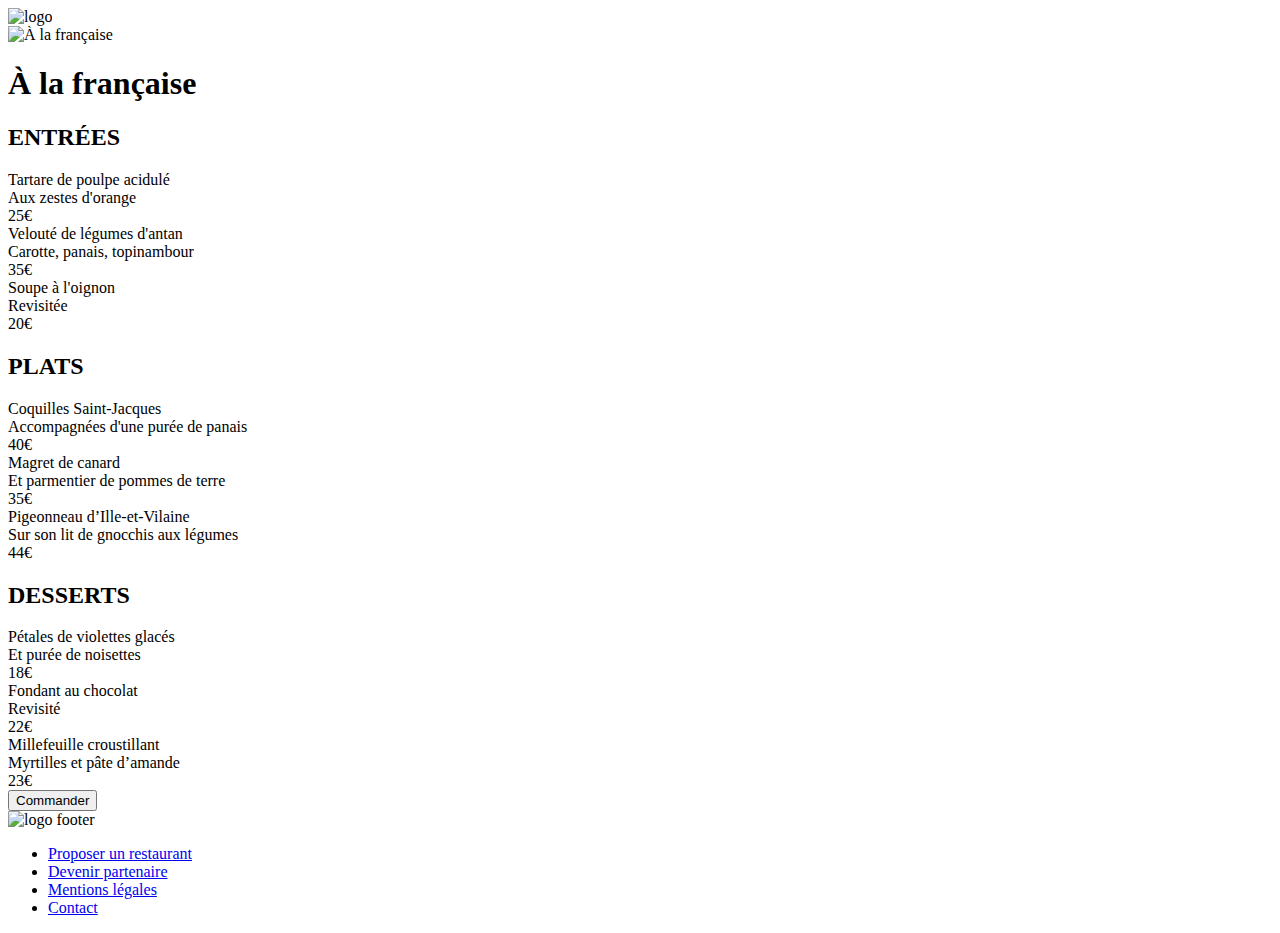
==== a_la_francaise.html @ 57e50dbc "ajout des pages de menus restantes, à implémenter" ====
<!DOCTYPE html>
<html lang="fr">
    <head>
        <meta charset="utf-8">
        <meta name="viewport" content="width=device-width, initial-scale=1.0">
        <link rel="stylesheet" href="public/css/normalize.css">
        <link rel="stylesheet" href="public/css/prefixed/style.css">
        <link rel="preconnect" href="https://fonts.googleapis.com">
        <link rel="preconnect" href="https://fonts.gstatic.com" crossorigin>
        <link href="https://fonts.googleapis.com/css2?family=Shrikhand&display=swap" rel="stylesheet">
        <link rel="preconnect" href="https://fonts.googleapis.com">
        <link rel="preconnect" href="https://fonts.gstatic.com" crossorigin>
        <link href="https://fonts.googleapis.com/css2?family=Roboto&display=swap" rel="stylesheet">
        <script src="https://kit.fontawesome.com/6d4abf2eea.js" crossorigin="anonymous"></script>

        <title>OhMyFood - À la française</title>
    </head>
    <body>
        <header>
            <!--logo-->
            <div class="logo">
                <div class="logo_img"><img src="images/logo/ohmyfood.png" alt="logo" title="OhMyFood"/></div>
                <div class="logo_return"><a href="index.html"><i class="fa-solid fa-arrow-left"></i></a></div>
            </div>
        </header>
        <main>
            <!--picture-->
            <div class="head_picture"><img src="images/restaurants/toa-heftiba-DQKerTsQwi0-unsplash.jpg" alt="À la française" title="À la française"/></div>
            <!--card contents-->
            <div class="card">
                <!--tittle-->
                <h1 class="card_tittle">À la française</h1>
                <div class="card_tittle--icon"><i class="fa-thin fa-heart"></i></div>
                <!--contents-->
                <div class="entries">
                    <h2 class="entries_tittle">ENTRÉES</h2>
                    <!--entries 1-->
                    <div class="entries_contents">
                        <div class="entries_contents--tittle">Tartare de poulpe acidulé</div>
                        <div class="entries_contents--subtittle">Aux zestes d'orange</div>
                        <div class="entries_contents--price">25€</div>
                    </div>
                    <!--entries 2-->
                    <div class="entries_contents">
                        <div class="entries_contents--tittle">Velouté de légumes d'antan</div>
                        <div class="entries_contents--subtittle">Carotte, panais, topinambour</div>
                        <div class="entries_contents--price">35€</div>
                    </div>
                    <!--entries 3-->
                    <div class="entries_contents">
                        <div class="entries_contents--tittle">Soupe à l'oignon</div>
                        <div class="entries_contents--subtittle">Revisitée</div>
                        <div class="entries_contents--price">20€</div>
                    </div>
                </div>
                <div class="dishes">
                    <h2 class="dishes_tittle">PLATS</h2>
                    <!--dishes 1-->
                    <div class="dishes_contents">
                        <div class="dishes_contents--tittle">Coquilles Saint-Jacques</div>
                        <div class="dishes_contents--subtittle">Accompagnées d'une purée de panais</div>
                        <div class="dishes_contents--price">40€</div>
                    </div>
                    <!--dishes 2-->
                    <div class="dishes_contents">
                        <div class="dishes_contents--tittle">Magret de canard</div>
                        <div class="dishes_contents--subtittle">Et parmentier de pommes de terre</div>
                        <div class="dishes_contents--price">35€</div>
                    </div>
                    <!--dishes 3-->
                    <div class="dishes_contents">
                        <div class="dishes_contents--tittle">Pigeonneau d’Ille-et-Vilaine</div>
                        <div class="dishes_contents--subtittle">Sur son lit de gnocchis aux légumes</div>
                        <div class="dishes_contents--price">44€</div>
                    </div>
                </div>
                <div class="desserts">
                    <h2 class="desserts_tittle">DESSERTS</h2>
                    <!--desserts 1-->
                    <div class="desserts_contents">
                        <div class="desserts_contents--title">Pétales de violettes glacés</div>
                        <div class="desserts_contents--subtittle">Et purée de noisettes</div>
                        <div class="desserts_contents--price">18€</div>
                    </div>
                    <!--desserts 2-->
                    <div class="desserts_contents">
                        <div class="desserts_contents--title">Fondant au chocolat</div>
                        <div class="desserts_contents--subtittle">Revisité</div>
                        <div class="desserts_contents--price">22€</div>
                    </div>
                    <!--desserts 3-->
                    <div class="desserts_contents">
                        <div class="desserts_contents--title">Millefeuille croustillant</div>
                        <div class="desserts_contents--subtittle">Myrtilles et pâte d’amande</div>
                        <div class="desserts_contents--price">23€</div>
                    </div>
                </div>
                <!--command button-->
                <button class="command_button">Commander</button>
            </div>
        </main>
        <footer>
        <!--footer-->
            <div class="footer_icon"><img src="images/logo/ohmyfood@2x.svg" alt="logo footer"/></div>
            <ul class="footer_contents">
                <li class="footer_contents--list"><a href="#"><div class="footer_contents--icon"><i class="fa-solid fa-utensils"></i></div>Proposer un restaurant</a></li>
                <li class="footer_contents--list"><a href="#"><div class="footer_contents--icon"><i class="fa-solid fa-handshake-angle"></i></div>Devenir partenaire</a></li>
                <li class="footer_contents--list"><a href="#">Mentions légales</a></li>
                <li class="footer_contents--list"><a href="#">Contact</a></li>
            </ul>
        </footer>
    </body>
</html>
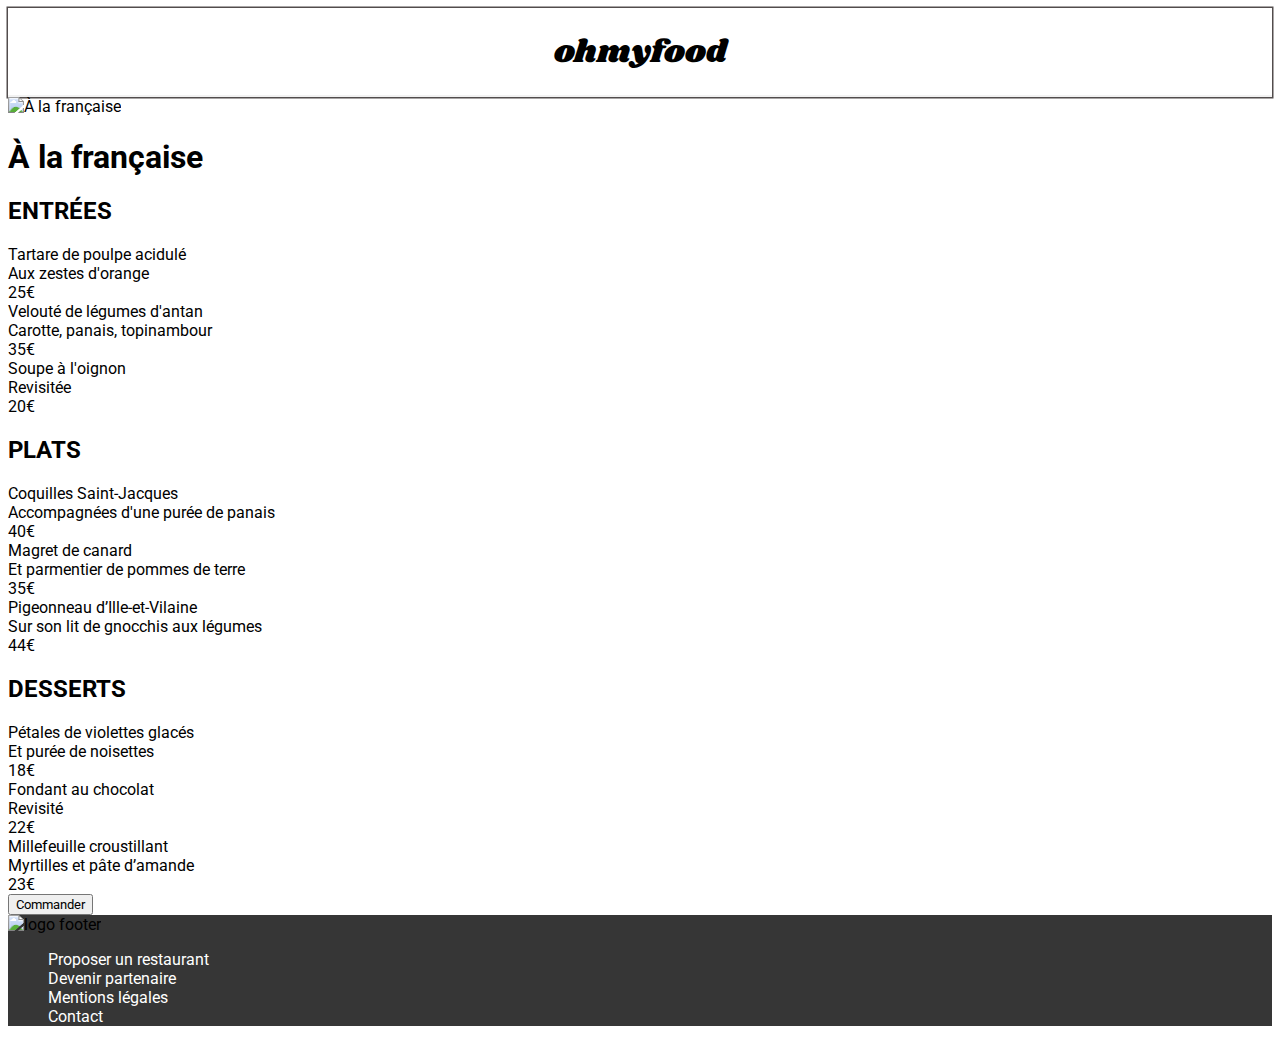
==== commit 1424b377: "Début de la mise en page de la page d'acceuil" ====
--- a/a_la_francaise.html
+++ b/a_la_francaise.html
@@ -4,7 +4,7 @@
         <meta charset="utf-8">
         <meta name="viewport" content="width=device-width, initial-scale=1.0">
         <link rel="stylesheet" href="public/css/normalize.css">
-        <link rel="stylesheet" href="public/css/prefixed/style.css">
+        <link rel="stylesheet" href="public/css/style.css">
         <link rel="preconnect" href="https://fonts.googleapis.com">
         <link rel="preconnect" href="https://fonts.gstatic.com" crossorigin>
         <link href="https://fonts.googleapis.com/css2?family=Shrikhand&display=swap" rel="stylesheet">
@@ -19,7 +19,7 @@
         <header>
             <!--logo-->
             <div class="logo">
-                <div class="logo_img"><img src="images/logo/ohmyfood.png" alt="logo" title="OhMyFood"/></div>
+                <h1>ohmyfood</h1>
                 <div class="logo_return"><a href="index.html"><i class="fa-solid fa-arrow-left"></i></a></div>
             </div>
         </header>
@@ -35,64 +35,64 @@
                 <div class="entries">
                     <h2 class="entries_tittle">ENTRÉES</h2>
                     <!--entries 1-->
-                    <div class="entries_contents">
-                        <div class="entries_contents--tittle">Tartare de poulpe acidulé</div>
-                        <div class="entries_contents--subtittle">Aux zestes d'orange</div>
-                        <div class="entries_contents--price">25€</div>
+                    <div class="menu_contents">
+                        <div class="menu_contents--tittle">Tartare de poulpe acidulé</div>
+                        <div class="menu_contents--subtittle">Aux zestes d'orange</div>
+                        <div class="menu_contents--price">25€</div>
                     </div>
                     <!--entries 2-->
-                    <div class="entries_contents">
-                        <div class="entries_contents--tittle">Velouté de légumes d'antan</div>
-                        <div class="entries_contents--subtittle">Carotte, panais, topinambour</div>
-                        <div class="entries_contents--price">35€</div>
+                    <div class="menu_contents">
+                        <div class="menu_contents--tittle">Velouté de légumes d'antan</div>
+                        <div class="menu_contents--subtittle">Carotte, panais, topinambour</div>
+                        <div class="menu_contents--price">35€</div>
                     </div>
                     <!--entries 3-->
-                    <div class="entries_contents">
-                        <div class="entries_contents--tittle">Soupe à l'oignon</div>
-                        <div class="entries_contents--subtittle">Revisitée</div>
-                        <div class="entries_contents--price">20€</div>
+                    <div class="menu_contents">
+                        <div class="menu_contents--tittle">Soupe à l'oignon</div>
+                        <div class="menu_contents--subtittle">Revisitée</div>
+                        <div class="menu_contents--price">20€</div>
                     </div>
                 </div>
                 <div class="dishes">
                     <h2 class="dishes_tittle">PLATS</h2>
                     <!--dishes 1-->
-                    <div class="dishes_contents">
-                        <div class="dishes_contents--tittle">Coquilles Saint-Jacques</div>
-                        <div class="dishes_contents--subtittle">Accompagnées d'une purée de panais</div>
-                        <div class="dishes_contents--price">40€</div>
+                    <div class="menu_contents">
+                        <div class="menu_contents--tittle">Coquilles Saint-Jacques</div>
+                        <div class="menu_contents--subtittle">Accompagnées d'une purée de panais</div>
+                        <div class="menu_contents--price">40€</div>
                     </div>
                     <!--dishes 2-->
-                    <div class="dishes_contents">
-                        <div class="dishes_contents--tittle">Magret de canard</div>
-                        <div class="dishes_contents--subtittle">Et parmentier de pommes de terre</div>
-                        <div class="dishes_contents--price">35€</div>
+                    <div class="menu_contents">
+                        <div class="menu_contents--tittle">Magret de canard</div>
+                        <div class="menu_contents--subtittle">Et parmentier de pommes de terre</div>
+                        <div class="menu_contents--price">35€</div>
                     </div>
                     <!--dishes 3-->
-                    <div class="dishes_contents">
-                        <div class="dishes_contents--tittle">Pigeonneau d’Ille-et-Vilaine</div>
-                        <div class="dishes_contents--subtittle">Sur son lit de gnocchis aux légumes</div>
-                        <div class="dishes_contents--price">44€</div>
+                    <div class="menu_contents">
+                        <div class="menu_contents--tittle">Pigeonneau d’Ille-et-Vilaine</div>
+                        <div class="menu_contents--subtittle">Sur son lit de gnocchis aux légumes</div>
+                        <div class="menu_contents--price">44€</div>
                     </div>
                 </div>
                 <div class="desserts">
                     <h2 class="desserts_tittle">DESSERTS</h2>
                     <!--desserts 1-->
-                    <div class="desserts_contents">
-                        <div class="desserts_contents--title">Pétales de violettes glacés</div>
-                        <div class="desserts_contents--subtittle">Et purée de noisettes</div>
-                        <div class="desserts_contents--price">18€</div>
+                    <div class="menu_contents">
+                        <div class="menu_contents--title">Pétales de violettes glacés</div>
+                        <div class="menu_contents--subtittle">Et purée de noisettes</div>
+                        <div class="menu_contents--price">18€</div>
                     </div>
                     <!--desserts 2-->
-                    <div class="desserts_contents">
-                        <div class="desserts_contents--title">Fondant au chocolat</div>
-                        <div class="desserts_contents--subtittle">Revisité</div>
-                        <div class="desserts_contents--price">22€</div>
+                    <div class="menu_contents">
+                        <div class="menu_contents--title">Fondant au chocolat</div>
+                        <div class="menu_contents--subtittle">Revisité</div>
+                        <div class="menu_contents--price">22€</div>
                     </div>
                     <!--desserts 3-->
-                    <div class="desserts_contents">
-                        <div class="desserts_contents--title">Millefeuille croustillant</div>
-                        <div class="desserts_contents--subtittle">Myrtilles et pâte d’amande</div>
-                        <div class="desserts_contents--price">23€</div>
+                    <div class="menu_contents">
+                        <div class="menu_contents--title">Millefeuille croustillant</div>
+                        <div class="menu_contents--subtittle">Myrtilles et pâte d’amande</div>
+                        <div class="menu_contents--price">23€</div>
                     </div>
                 </div>
                 <!--command button-->
@@ -106,7 +106,7 @@
                 <li class="footer_contents--list"><a href="#"><div class="footer_contents--icon"><i class="fa-solid fa-utensils"></i></div>Proposer un restaurant</a></li>
                 <li class="footer_contents--list"><a href="#"><div class="footer_contents--icon"><i class="fa-solid fa-handshake-angle"></i></div>Devenir partenaire</a></li>
                 <li class="footer_contents--list"><a href="#">Mentions légales</a></li>
-                <li class="footer_contents--list"><a href="#">Contact</a></li>
+                <li class="footer_contents--list"><a href="mailto:pauvert.vincent@gmail.com">Contact</a></li>
             </ul>
         </footer>
     </body>
--- a/public/css/style.css
+++ b/public/css/style.css
@@ -0,0 +1,131 @@
+* {
+  box-sizing: border-box;
+  font-family: "Roboto", "sans-serif";
+}
+
+@font-face {
+  font-family: "Shrikhand";
+  src: url(public/css/fonts/Shrikhand-Regular.ttf) format("ttf");
+}
+@font-face {
+  font-family: "Roboto";
+  src: url(public/css/fonts/Roboto-Regular.ttf) format("ttf");
+}
+/*header accueil*/
+.logo {
+  display: flex;
+  justify-content: center;
+  border-bottom: solid 2px #f2f2f2;
+  box-shadow: 0 0 0 1.5px #524d4d;
+}
+.logo h1 {
+  font-family: "Shrikhand", "sans-serif";
+  font-weight: 500;
+  margin-bottom: 1.5%;
+}
+
+/*footer*/
+footer {
+  background-color: rgba(0, 0, 0, 0.788);
+}
+footer h2 {
+  font-family: "Shrikhand", "sans-serif";
+  font-size: large;
+  padding: 2%;
+  color: white;
+}
+footer ul {
+  list-style: none;
+  display: flex;
+  flex-direction: column;
+}
+footer_contents--list {
+  display: flex;
+}
+footer a {
+  display: flex;
+  flex-direction: row;
+  text-decoration: none;
+  color: white;
+}
+footer_contents--icon i {
+  margin-right: 2%;
+}
+
+/*main accueil*/
+.location {
+  display: flex;
+  flex-direction: row;
+  justify-content: center;
+  padding-top: 3%;
+  padding-bottom: 3%;
+  background-color: rgba(216, 213, 213, 0.5882352941);
+  border-bottom: solid 2px #f2f2f2;
+}
+.location_icon {
+  margin-right: 2.5%;
+}
+.location_text {
+  font-weight: 700;
+}
+
+.description {
+  display: flex;
+  flex-direction: column;
+  background-color: #f2f2f2;
+}
+.description_tittle {
+  font-weight: bold;
+  text-align: center;
+}
+.description_subtittle {
+  text-align: center;
+}
+.description_button {
+  border-radius: 20px;
+  background-color: #FF79DA;
+  color: #fff;
+  font-weight: 800;
+}
+
+.function {
+  display: flex;
+  flex-flow: column;
+}
+.function h2 {
+  font-weight: 900;
+  padding-left: 2%;
+}
+.function_contents {
+  display: flex;
+  flex-direction: row;
+  border-radius: 25px;
+  font-weight: bold;
+  background-color: #f2f2f2;
+}
+
+.restaurant {
+  display: flex;
+  flex-direction: column;
+  background-color: #f2f2f2;
+}
+.restaurant h2 {
+  padding-left: 2%;
+}
+.restaurant_card {
+  display: flex;
+  justify-content: center;
+  height: 50%;
+  width: 50%;
+  border-radius: 15px;
+  background-color: rgb(252, 249, 249);
+  margin: 2%;
+}
+.restaurant img {
+  height: 50%;
+  width: 100%;
+  object-fit: cover;
+  border-radius: 15px 15px 0 0;
+}
+
+/*# sourceMappingURL=style.css.map */
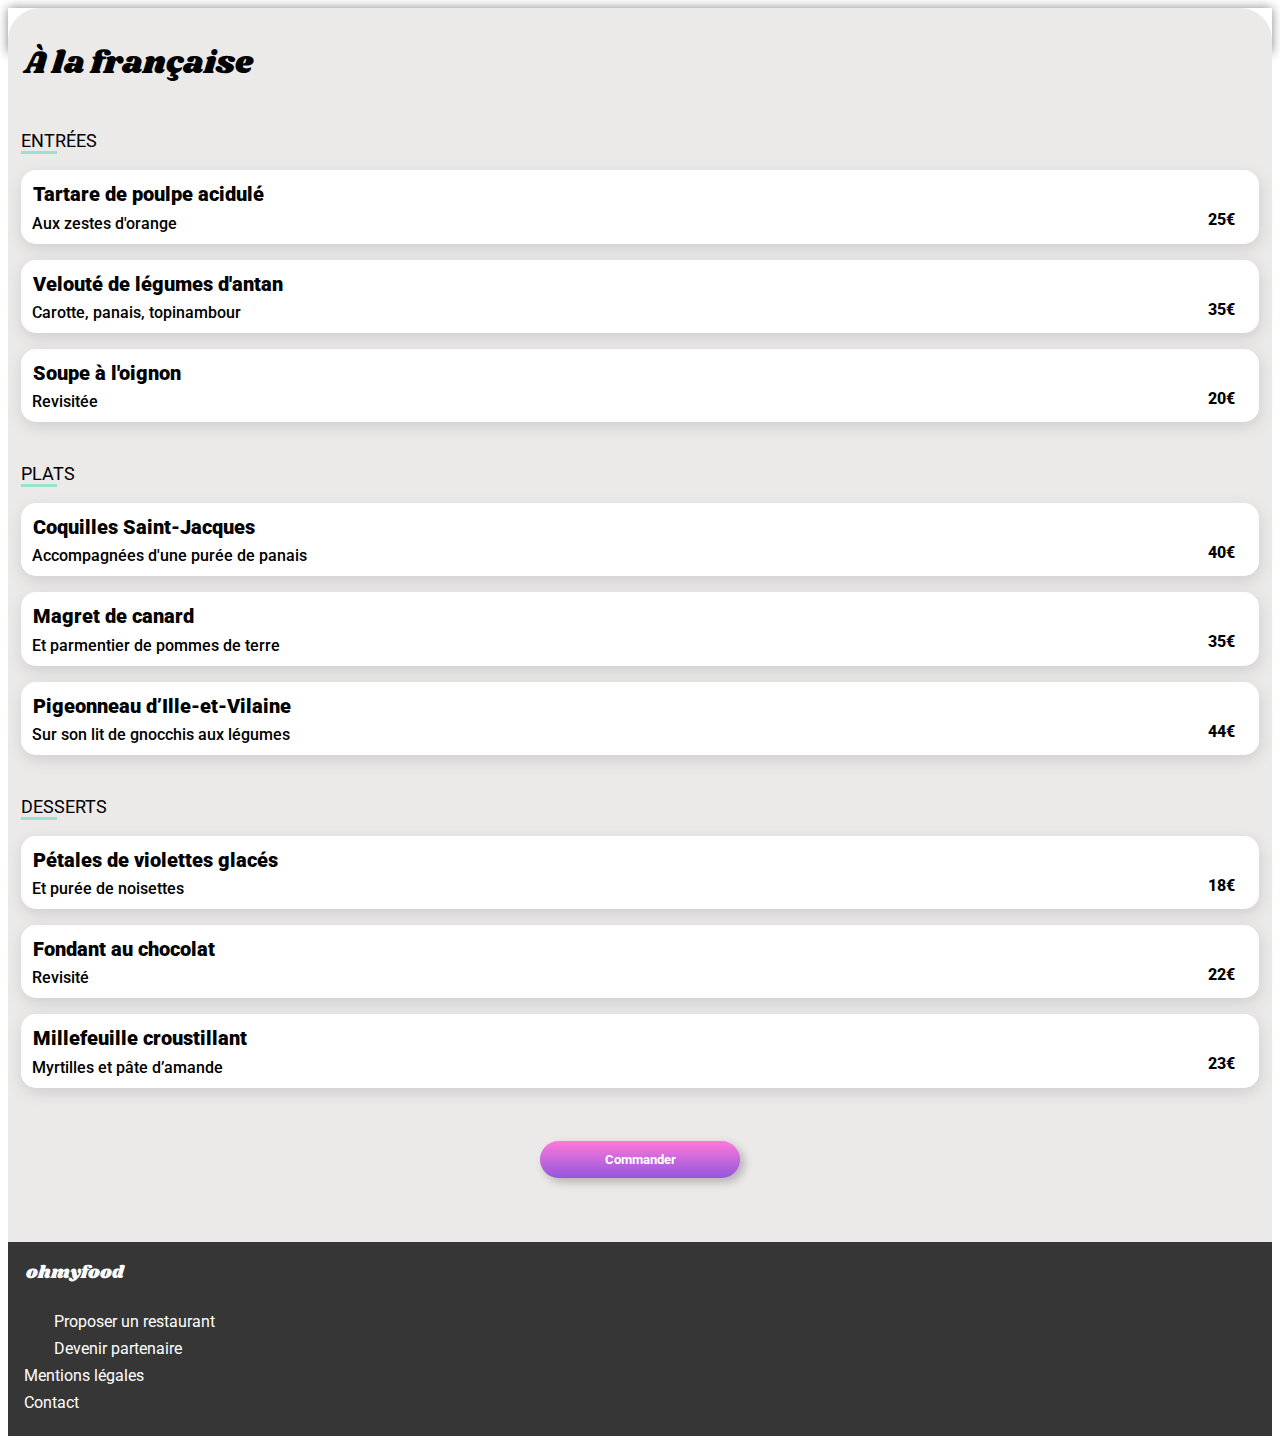
==== commit 97ca9556: "Implementation de toutes les pages de menus" ====
--- a/a_la_francaise.html
+++ b/a_la_francaise.html
@@ -19,38 +19,46 @@
         <header>
             <!--logo-->
             <div class="logo">
-                <h1>ohmyfood</h1>
                 <div class="logo_return"><a href="index.html"><i class="fa-solid fa-arrow-left"></i></a></div>
+                <img src="images/logo/ohmyfood.png" alt="logo" />
             </div>
         </header>
         <main>
             <!--picture-->
             <div class="head_picture"><img src="images/restaurants/toa-heftiba-DQKerTsQwi0-unsplash.jpg" alt="À la française" title="À la française"/></div>
             <!--card contents-->
-            <div class="card">
+            <section class="card">
                 <!--tittle-->
-                <h1 class="card_tittle">À la française</h1>
-                <div class="card_tittle--icon"><i class="fa-thin fa-heart"></i></div>
+                <div class="card_container">
+                    <h1 class="card_tittle">À la française</h1>
+                    <i class="fa-regular fa-heart card_heart"></i>
+                </div>
                 <!--contents-->
                 <div class="entries">
                     <h2 class="entries_tittle">ENTRÉES</h2>
                     <!--entries 1-->
                     <div class="menu_contents">
                         <div class="menu_contents--tittle">Tartare de poulpe acidulé</div>
-                        <div class="menu_contents--subtittle">Aux zestes d'orange</div>
-                        <div class="menu_contents--price">25€</div>
+                        <div class="menu_contents--description">
+                            <div class="menu_contents--subtittle">Aux zestes d'orange</div>
+                            <div class="menu_contents--price">25€</div>
+                        </div>
                     </div>
                     <!--entries 2-->
                     <div class="menu_contents">
                         <div class="menu_contents--tittle">Velouté de légumes d'antan</div>
-                        <div class="menu_contents--subtittle">Carotte, panais, topinambour</div>
-                        <div class="menu_contents--price">35€</div>
+                        <div class="menu_contents--description">
+                            <div class="menu_contents--subtittle">Carotte, panais, topinambour</div>
+                            <div class="menu_contents--price">35€</div>
+                        </div>
                     </div>
                     <!--entries 3-->
                     <div class="menu_contents">
                         <div class="menu_contents--tittle">Soupe à l'oignon</div>
-                        <div class="menu_contents--subtittle">Revisitée</div>
-                        <div class="menu_contents--price">20€</div>
+                        <div class="menu_contents--description">
+                            <div class="menu_contents--subtittle">Revisitée</div>
+                            <div class="menu_contents--price">20€</div>
+                        </div>
                     </div>
                 </div>
                 <div class="dishes">
@@ -58,56 +66,72 @@
                     <!--dishes 1-->
                     <div class="menu_contents">
                         <div class="menu_contents--tittle">Coquilles Saint-Jacques</div>
-                        <div class="menu_contents--subtittle">Accompagnées d'une purée de panais</div>
-                        <div class="menu_contents--price">40€</div>
+                        <div class="menu_contents--description">
+                            <p class="menu_contents--subtittle">Accompagnées d'une purée de panais</p>
+                            <p class="menu_contents--price">40€</p>
+                        </div>
                     </div>
                     <!--dishes 2-->
                     <div class="menu_contents">
                         <div class="menu_contents--tittle">Magret de canard</div>
-                        <div class="menu_contents--subtittle">Et parmentier de pommes de terre</div>
-                        <div class="menu_contents--price">35€</div>
+                        <div class="menu_contents--description">
+                            <div class="menu_contents--subtittle">Et parmentier de pommes de terre</div>
+                            <div class="menu_contents--price">35€</div>
+                        </div>
                     </div>
                     <!--dishes 3-->
                     <div class="menu_contents">
                         <div class="menu_contents--tittle">Pigeonneau d’Ille-et-Vilaine</div>
-                        <div class="menu_contents--subtittle">Sur son lit de gnocchis aux légumes</div>
-                        <div class="menu_contents--price">44€</div>
+                        <div class="menu_contents--description">
+                            <div class="menu_contents--subtittle">Sur son lit de gnocchis aux légumes</div>
+                            <div class="menu_contents--price">44€</div>
+                        </div>
                     </div>
                 </div>
                 <div class="desserts">
                     <h2 class="desserts_tittle">DESSERTS</h2>
                     <!--desserts 1-->
                     <div class="menu_contents">
-                        <div class="menu_contents--title">Pétales de violettes glacés</div>
-                        <div class="menu_contents--subtittle">Et purée de noisettes</div>
-                        <div class="menu_contents--price">18€</div>
+                        <div class="menu_contents--tittle">Pétales de violettes glacés</div>
+                        <div class="menu_contents--description">
+                            <div class="menu_contents--subtittle">Et purée de noisettes</div>
+                            <div class="menu_contents--price">18€</div>
+                        </div>
                     </div>
                     <!--desserts 2-->
                     <div class="menu_contents">
-                        <div class="menu_contents--title">Fondant au chocolat</div>
-                        <div class="menu_contents--subtittle">Revisité</div>
-                        <div class="menu_contents--price">22€</div>
+                        <div class="menu_contents--tittle">Fondant au chocolat</div>
+                        <div class="menu_contents--description">
+                            <div class="menu_contents--subtittle">Revisité</div>
+                            <div class="menu_contents--price">22€</div>
+                        </div>
                     </div>
                     <!--desserts 3-->
                     <div class="menu_contents">
-                        <div class="menu_contents--title">Millefeuille croustillant</div>
-                        <div class="menu_contents--subtittle">Myrtilles et pâte d’amande</div>
-                        <div class="menu_contents--price">23€</div>
+                        <div class="menu_contents--tittle">Millefeuille croustillant</div>
+                        <div class="menu_contents--description">
+                            <div class="menu_contents--subtittle">Myrtilles et pâte d’amande</div>
+                            <div class="menu_contents--price">23€</div>
+                        </div>
                     </div>
                 </div>
-                <!--command button-->
-                <button class="command_button">Commander</button>
-            </div>
+                <div class="command">
+                    <!--command button-->
+                    <button class="command_button">Commander</button>
+                </div>
+            </section>
         </main>
         <footer>
         <!--footer-->
-            <div class="footer_icon"><img src="images/logo/ohmyfood@2x.svg" alt="logo footer"/></div>
+        <section class="footer">
+            <h2 class="footer_tittle">ohmyfood</h2>
             <ul class="footer_contents">
-                <li class="footer_contents--list"><a href="#"><div class="footer_contents--icon"><i class="fa-solid fa-utensils"></i></div>Proposer un restaurant</a></li>
-                <li class="footer_contents--list"><a href="#"><div class="footer_contents--icon"><i class="fa-solid fa-handshake-angle"></i></div>Devenir partenaire</a></li>
-                <li class="footer_contents--list"><a href="#">Mentions légales</a></li>
-                <li class="footer_contents--list"><a href="mailto:pauvert.vincent@gmail.com">Contact</a></li>
+                <li class="footer_contents--list list_icon--restaurant" ><a href="#"><span class="footer_contents--text">Proposer un restaurant</span></a></li>
+                <li class="footer_contents--list list_icon--partenaire"><a href="#"><span class="footer_contents--text">Devenir partenaire</span></a></li>
+                <li class="footer_contents--list"><a href="#"><span class="footer_contents--text">Mentions légales</span></a></li>
+                <li class="footer_contents--list"><a href="mailto:pauvert.vincent@gmail.com"><span class="footer_contents--text">Contact</span></a></li>
             </ul>
+        </section>
         </footer>
     </body>
 </html>--- a/public/css/style.css
+++ b/public/css/style.css
@@ -12,120 +12,349 @@
   src: url(public/css/fonts/Roboto-Regular.ttf) format("ttf");
 }
 /*header accueil*/
+header {
+  box-shadow: 0 0 10px rgba(0, 0, 0, 0.486);
+  position: sticky;
+}
+
 .logo {
-  display: flex;
-  justify-content: center;
-  border-bottom: solid 2px #f2f2f2;
-  box-shadow: 0 0 0 1.5px #524d4d;
-}
-.logo h1 {
+  text-align: center;
+  position: relative;
+}
+.logo img {
+  max-width: 50%;
+  padding: 0.8em;
+}
+.logo_return {
+  position: absolute;
+  font-size: x-large;
+  left: 0.5em;
+  top: 0.6em;
+}
+.logo_return a {
+  color: black;
+}
+
+/*main accueil*/
+.location {
+  display: flex;
+  flex-direction: row;
+  justify-content: center;
+  padding: 1em;
+  background-color: #f3f3f3;
+}
+.location_icon {
+  margin-right: 2.5%;
+}
+.location_text {
+  font-weight: 700;
+  margin-left: 2.5%;
+}
+
+.description {
+  display: flex;
+  flex-direction: column;
+  align-items: center;
+  background-color: #fafafa;
+  padding: 2em 1em 4em 1em;
+}
+.description_tittle {
+  text-align: center;
+  margin: 0;
+  font-weight: 900;
+  padding-left: 15%;
+  padding-right: 15%;
+}
+.description_subtittle {
+  text-align: center;
+  padding: 0.5em 1em 1.8em 1em;
+  font-weight: 400;
+}
+.description_button {
+  border-radius: 100px;
+  color: white;
+  font-weight: 700;
+  width: 15em;
+  height: 2.8em;
+  border: 0;
+  background-image: linear-gradient(0deg, #9356DC, #FF79DA);
+  box-shadow: 0.25rem 0.25rem 10px rgba(0, 0, 0, 0.25);
+}
+
+.function {
+  display: flex;
+  flex-flow: column;
+  padding: 0.8em 0.8em 0.8em 0.1em;
+}
+.function h2 {
+  font-weight: 900;
+  font-size: x-large;
+  padding: 1.5em 0.8em 0.6em 0.5em;
+  margin: 0;
+}
+.function_list {
+  list-style: none;
+  counter-reset: compteListe;
+  display: flex;
+  justify-content: center;
+  flex-direction: column;
+  margin: 0;
+  padding: 0.5em;
+}
+.function_contents {
+  display: flex;
+  flex-direction: row;
+  align-items: center;
+  border-radius: 0.8em;
+  font-weight: bold;
+  background-color: #f6f6f6;
+  padding: 0.8em;
+  margin: 0.6em 0em 0.6em 0.6em;
+  width: 97%;
+  height: 4.6em;
+  box-shadow: 0em 0.5em 0.5em 0em #d1d0d0;
+}
+.function_contents--icon {
+  margin-right: 1.5em;
+  color: grey;
+  display: flex;
+  align-items: center;
+}
+.function_contents--icon::before {
+  counter-increment: compteListe 1;
+  content: counter(compteListe) " ";
+  position: relative;
+  display: flex;
+  justify-content: center;
+  align-items: center;
+  left: -1.4em;
+  border-radius: 100px;
+  background-color: #9356DC;
+  width: 1.5em;
+  height: 1.5em;
+  color: white;
+  font-weight: 400;
+}
+
+.restaurant {
+  display: flex;
+  flex-direction: column;
+  background-color: #f2f2f2;
+  padding: 0.5em;
+}
+.restaurant h2 {
+  padding: 1.5em 0.5em 0.5em 0.5em;
+  margin: 0;
+  font-weight: 800;
+  font-size: x-large;
+}
+.restaurant_container {
+  padding: 0.9em;
+}
+.restaurant_card {
+  display: flex;
+  flex-direction: column;
+  justify-content: center;
+  width: 100%;
+  border-radius: 15px;
+  background-color: white;
+  margin-bottom: 1.2em;
+  text-decoration: none;
+  color: #000;
+  position: relative;
+  overflow: hidden;
+}
+.restaurant_picture {
+  position: relative;
+}
+.restaurant_picture img {
+  width: 100%;
+  height: 200px;
+  object-fit: cover;
+}
+.restaurant_contents {
+  display: flex;
+  flex-direction: column;
+  padding: 0.8em;
+  position: relative;
+}
+.restaurant h3 {
+  margin: 0;
+  padding-bottom: 0.3em;
+  font-weight: 800;
+}
+.restaurant_favicon {
+  position: absolute;
+  right: 1.2em;
+  top: 0.8em;
+}
+.restaurant_favicon--full:focus i {
+  opacity: 1;
+}
+.restaurant_favicon--full i {
+  font-size: x-large;
+  color: #9356DC;
+  transition: 1s;
+  opacity: 0;
+}
+.restaurant_favicon--empty i {
+  font-size: x-large;
+}
+.restaurant_location {
+  font-weight: 400;
+  font-size: large;
+}
+.restaurant_banner {
+  font-weight: 700;
+  color: #4b8879;
+  background-color: #99e2d0;
+  padding: 0.5em 1em 0.5em 1em;
+  z-index: 1;
+  width: fit-content;
+  position: absolute;
+  right: 1em;
+  top: 1em;
+}
+
+.head_picture img {
+  object-fit: cover;
+  max-width: 100%;
+  max-height: 32em;
+  width: 100%;
+}
+
+.card {
+  z-index: 1;
+  border-radius: 2em 2em 0em 0em;
+  margin-top: -4em;
+  background-color: #ece9e9;
+  position: relative;
+}
+.card_tittle {
+  padding: 1em 0.5em 0.5em 0.5em;
+  margin: 0;
   font-family: "Shrikhand", "sans-serif";
   font-weight: 500;
-  margin-bottom: 1.5%;
+}
+.card_heart {
+  font-size: xx-large;
+  position: absolute;
+  right: 0.8em;
+  top: 1em;
+}
+
+.entries, .dishes, .desserts {
+  padding: 0.8em;
+}
+.entries h2, .dishes h2, .desserts h2 {
+  font-size: large;
+  font-weight: 400;
+  border-bottom: 3px solid #99E2D0;
+  width: 2em;
+}
+
+.menu_contents {
+  border-radius: 15px;
+  width: 100%;
+  background-color: white;
+  padding: 0.5em;
+  margin: 1em 0 0 0;
+  box-shadow: 1px 5px 15px rgb(207, 206, 206);
+}
+.menu_contents--tittle {
+  font-size: 1.25em;
+  font-weight: 900;
+  padding: 0.2em;
+}
+.menu_contents--description {
+  display: flex;
+  justify-content: space-between;
+  white-space: nowrap;
+}
+.menu_contents--subtittle {
+  font-size: 1em;
+  font-weight: 500;
+  width: 100%;
+  overflow: hidden;
+  text-overflow: ellipsis;
+  margin: 0;
+  padding: 0.2em;
+}
+.menu_contents--price {
+  font-weight: 800;
+  padding-left: 1em;
+  padding-right: 1em;
+  margin: 0;
+}
+
+.command {
+  display: flex;
+  justify-content: center;
+  align-items: center;
+  padding: 2.5em 2.5em 4em 2.5em;
+}
+.command_button {
+  border-radius: 100px;
+  color: white;
+  font-weight: 700;
+  width: 15em;
+  height: 2.8em;
+  border: 0;
+  background-image: linear-gradient(0deg, #9356DC, #FF79DA);
+  box-shadow: 0.25rem 0.25rem 10px rgba(0, 0, 0, 0.25);
 }
 
 /*footer*/
-footer {
+.footer {
   background-color: rgba(0, 0, 0, 0.788);
-}
-footer h2 {
+  height: 100%;
+}
+.footer_tittle {
   font-family: "Shrikhand", "sans-serif";
+  font-weight: 100;
   font-size: large;
-  padding: 2%;
-  color: white;
-}
-footer ul {
+  margin: 0;
+  padding: 1em;
+  color: white;
+}
+.footer_contents {
   list-style: none;
-  display: flex;
-  flex-direction: column;
-}
-footer_contents--list {
-  display: flex;
-}
-footer a {
+  padding: 0.5em 1em 1em 0.5em;
+  margin: 0;
+  display: flex;
+  flex-direction: column;
+}
+.footer_contents--list {
+  display: flex;
+}
+.footer_contents--list.list_icon--restaurant {
+  padding-left: 30px;
+  position: relative;
+}
+.footer_contents--list.list_icon--restaurant a::before {
+  content: "\f2e7";
+  color: white;
+  font-family: FontAwesome;
+  position: absolute;
+  margin-left: -30px;
+}
+.footer_contents--list.list_icon--partenaire {
+  padding-left: 30px;
+  position: relative;
+}
+.footer_contents--list.list_icon--partenaire a::before {
+  content: "\f4c4";
+  color: white;
+  font-family: FontAwesome;
+  position: absolute;
+  margin-left: -30px;
+}
+.footer a {
   display: flex;
   flex-direction: row;
   text-decoration: none;
-  color: white;
-}
-footer_contents--icon i {
-  margin-right: 2%;
-}
-
-/*main accueil*/
-.location {
-  display: flex;
-  flex-direction: row;
-  justify-content: center;
-  padding-top: 3%;
-  padding-bottom: 3%;
-  background-color: rgba(216, 213, 213, 0.5882352941);
-  border-bottom: solid 2px #f2f2f2;
-}
-.location_icon {
-  margin-right: 2.5%;
-}
-.location_text {
-  font-weight: 700;
-}
-
-.description {
-  display: flex;
-  flex-direction: column;
-  background-color: #f2f2f2;
-}
-.description_tittle {
-  font-weight: bold;
-  text-align: center;
-}
-.description_subtittle {
-  text-align: center;
-}
-.description_button {
-  border-radius: 20px;
-  background-color: #FF79DA;
-  color: #fff;
-  font-weight: 800;
-}
-
-.function {
-  display: flex;
-  flex-flow: column;
-}
-.function h2 {
-  font-weight: 900;
-  padding-left: 2%;
-}
-.function_contents {
-  display: flex;
-  flex-direction: row;
-  border-radius: 25px;
-  font-weight: bold;
-  background-color: #f2f2f2;
-}
-
-.restaurant {
-  display: flex;
-  flex-direction: column;
-  background-color: #f2f2f2;
-}
-.restaurant h2 {
-  padding-left: 2%;
-}
-.restaurant_card {
-  display: flex;
-  justify-content: center;
-  height: 50%;
-  width: 50%;
-  border-radius: 15px;
-  background-color: rgb(252, 249, 249);
-  margin: 2%;
-}
-.restaurant img {
-  height: 50%;
-  width: 100%;
-  object-fit: cover;
-  border-radius: 15px 15px 0 0;
+  padding: 0em 0.5em 0.5em 0.5em;
+  color: white;
 }
 
 /*# sourceMappingURL=style.css.map */
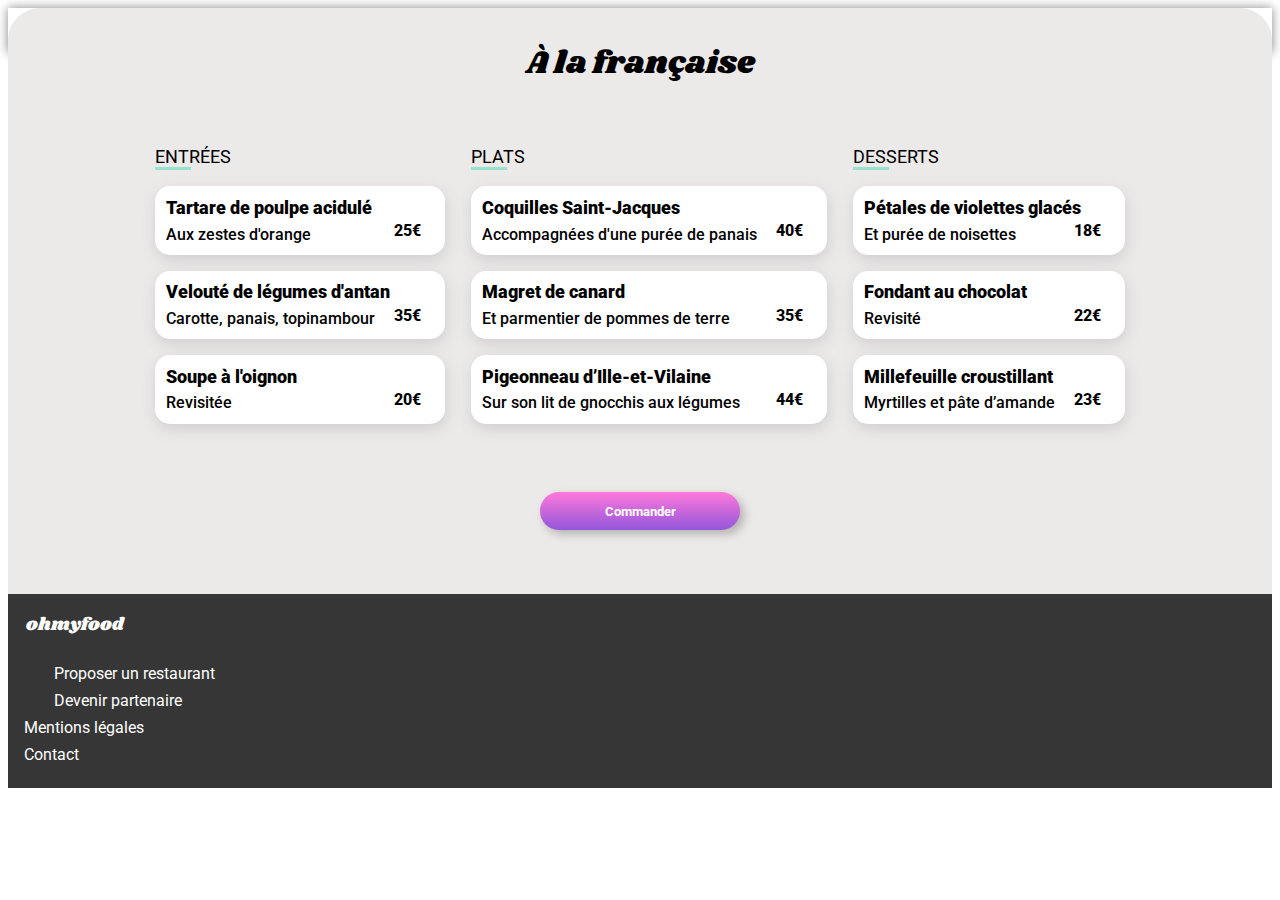
==== commit fbf90e15: "Mise en plave des breakpoints" ====
--- a/a_la_francaise.html
+++ b/a_la_francaise.html
@@ -33,85 +33,87 @@
                     <h1 class="card_tittle">À la française</h1>
                     <i class="fa-regular fa-heart card_heart"></i>
                 </div>
-                <!--contents-->
-                <div class="entries">
-                    <h2 class="entries_tittle">ENTRÉES</h2>
-                    <!--entries 1-->
-                    <div class="menu_contents">
-                        <div class="menu_contents--tittle">Tartare de poulpe acidulé</div>
-                        <div class="menu_contents--description">
-                            <div class="menu_contents--subtittle">Aux zestes d'orange</div>
-                            <div class="menu_contents--price">25€</div>
+                <div class="food_card">
+                    <!--contents-->
+                    <div class="entries">
+                        <h2 class="entries_tittle">ENTRÉES</h2>
+                        <!--entries 1-->
+                        <div class="menu_contents">
+                            <div class="menu_contents--tittle">Tartare de poulpe acidulé</div>
+                            <div class="menu_contents--description">
+                                <div class="menu_contents--subtittle">Aux zestes d'orange</div>
+                                <div class="menu_contents--price">25€</div>
+                            </div>
+                        </div>
+                        <!--entries 2-->
+                        <div class="menu_contents">
+                            <div class="menu_contents--tittle">Velouté de légumes d'antan</div>
+                            <div class="menu_contents--description">
+                                <div class="menu_contents--subtittle">Carotte, panais, topinambour</div>
+                                <div class="menu_contents--price">35€</div>
+                            </div>
+                        </div>
+                        <!--entries 3-->
+                        <div class="menu_contents">
+                            <div class="menu_contents--tittle">Soupe à l'oignon</div>
+                            <div class="menu_contents--description">
+                                <div class="menu_contents--subtittle">Revisitée</div>
+                                <div class="menu_contents--price">20€</div>
+                            </div>
                         </div>
                     </div>
-                    <!--entries 2-->
-                    <div class="menu_contents">
-                        <div class="menu_contents--tittle">Velouté de légumes d'antan</div>
-                        <div class="menu_contents--description">
-                            <div class="menu_contents--subtittle">Carotte, panais, topinambour</div>
-                            <div class="menu_contents--price">35€</div>
+                    <div class="dishes">
+                        <h2 class="dishes_tittle">PLATS</h2>
+                        <!--dishes 1-->
+                        <div class="menu_contents">
+                            <div class="menu_contents--tittle">Coquilles Saint-Jacques</div>
+                            <div class="menu_contents--description">
+                                <p class="menu_contents--subtittle">Accompagnées d'une purée de panais</p>
+                                <p class="menu_contents--price">40€</p>
+                            </div>
+                        </div>
+                        <!--dishes 2-->
+                        <div class="menu_contents">
+                            <div class="menu_contents--tittle">Magret de canard</div>
+                            <div class="menu_contents--description">
+                                <div class="menu_contents--subtittle">Et parmentier de pommes de terre</div>
+                                <div class="menu_contents--price">35€</div>
+                            </div>
+                        </div>
+                        <!--dishes 3-->
+                        <div class="menu_contents">
+                            <div class="menu_contents--tittle">Pigeonneau d’Ille-et-Vilaine</div>
+                            <div class="menu_contents--description">
+                                <div class="menu_contents--subtittle">Sur son lit de gnocchis aux légumes</div>
+                                <div class="menu_contents--price">44€</div>
+                            </div>
                         </div>
                     </div>
-                    <!--entries 3-->
-                    <div class="menu_contents">
-                        <div class="menu_contents--tittle">Soupe à l'oignon</div>
-                        <div class="menu_contents--description">
-                            <div class="menu_contents--subtittle">Revisitée</div>
-                            <div class="menu_contents--price">20€</div>
+                    <div class="desserts">
+                        <h2 class="desserts_tittle">DESSERTS</h2>
+                        <!--desserts 1-->
+                        <div class="menu_contents">
+                            <div class="menu_contents--tittle">Pétales de violettes glacés</div>
+                            <div class="menu_contents--description">
+                                <div class="menu_contents--subtittle">Et purée de noisettes</div>
+                                <div class="menu_contents--price">18€</div>
+                            </div>
                         </div>
-                    </div>
-                </div>
-                <div class="dishes">
-                    <h2 class="dishes_tittle">PLATS</h2>
-                    <!--dishes 1-->
-                    <div class="menu_contents">
-                        <div class="menu_contents--tittle">Coquilles Saint-Jacques</div>
-                        <div class="menu_contents--description">
-                            <p class="menu_contents--subtittle">Accompagnées d'une purée de panais</p>
-                            <p class="menu_contents--price">40€</p>
+                        <!--desserts 2-->
+                        <div class="menu_contents">
+                            <div class="menu_contents--tittle">Fondant au chocolat</div>
+                            <div class="menu_contents--description">
+                                <div class="menu_contents--subtittle">Revisité</div>
+                                <div class="menu_contents--price">22€</div>
+                            </div>
                         </div>
-                    </div>
-                    <!--dishes 2-->
-                    <div class="menu_contents">
-                        <div class="menu_contents--tittle">Magret de canard</div>
-                        <div class="menu_contents--description">
-                            <div class="menu_contents--subtittle">Et parmentier de pommes de terre</div>
-                            <div class="menu_contents--price">35€</div>
-                        </div>
-                    </div>
-                    <!--dishes 3-->
-                    <div class="menu_contents">
-                        <div class="menu_contents--tittle">Pigeonneau d’Ille-et-Vilaine</div>
-                        <div class="menu_contents--description">
-                            <div class="menu_contents--subtittle">Sur son lit de gnocchis aux légumes</div>
-                            <div class="menu_contents--price">44€</div>
-                        </div>
-                    </div>
-                </div>
-                <div class="desserts">
-                    <h2 class="desserts_tittle">DESSERTS</h2>
-                    <!--desserts 1-->
-                    <div class="menu_contents">
-                        <div class="menu_contents--tittle">Pétales de violettes glacés</div>
-                        <div class="menu_contents--description">
-                            <div class="menu_contents--subtittle">Et purée de noisettes</div>
-                            <div class="menu_contents--price">18€</div>
-                        </div>
-                    </div>
-                    <!--desserts 2-->
-                    <div class="menu_contents">
-                        <div class="menu_contents--tittle">Fondant au chocolat</div>
-                        <div class="menu_contents--description">
-                            <div class="menu_contents--subtittle">Revisité</div>
-                            <div class="menu_contents--price">22€</div>
-                        </div>
-                    </div>
-                    <!--desserts 3-->
-                    <div class="menu_contents">
-                        <div class="menu_contents--tittle">Millefeuille croustillant</div>
-                        <div class="menu_contents--description">
-                            <div class="menu_contents--subtittle">Myrtilles et pâte d’amande</div>
-                            <div class="menu_contents--price">23€</div>
+                        <!--desserts 3-->
+                        <div class="menu_contents">
+                            <div class="menu_contents--tittle">Millefeuille croustillant</div>
+                            <div class="menu_contents--description">
+                                <div class="menu_contents--subtittle">Myrtilles et pâte d’amande</div>
+                                <div class="menu_contents--price">23€</div>
+                            </div>
                         </div>
                     </div>
                 </div>
--- a/public/css/style.css
+++ b/public/css/style.css
@@ -1,3 +1,49 @@
+@keyframes openning {
+  from {
+    opacity: 0;
+  }
+  to {
+    opacity: 1;
+  }
+}
+@keyframes loader {
+  0% {
+    opacity: 1;
+  }
+  50% {
+    opacity: 0.5;
+  }
+  100% {
+    opacity: 0;
+  }
+}
+@keyframes growup {
+  0%, 100% {
+    scale: 1;
+  }
+  50% {
+    scale: 1.5;
+  }
+}
+@keyframes rotate {
+  from {
+    rotate: 0deg;
+  }
+  to {
+    rotate: 360deg;
+  }
+}
+@keyframes pull_right {
+  0% {
+    padding-right: 0;
+  }
+  50% {
+    padding-right: 50px;
+  }
+  100% {
+    padding-right: 0;
+  }
+}
 * {
   box-sizing: border-box;
   font-family: "Roboto", "sans-serif";
@@ -11,6 +57,63 @@
   font-family: "Roboto";
   src: url(public/css/fonts/Roboto-Regular.ttf) format("ttf");
 }
+.loader {
+  background: white;
+  width: 100%;
+  height: 100%;
+  line-height: 100%;
+  font-size: 2em;
+  display: flex;
+  justify-content: center;
+  align-items: center;
+  position: fixed;
+  z-index: 1111;
+  animation: loader 1s ease-in-out 3s forwards;
+}
+.loader_text {
+  padding: 0.5em;
+  color: black;
+}
+.loader_text span {
+  font-family: "Shrikhand", "sans-serif";
+  display: inline-block;
+  padding-right: 0.2em;
+}
+.loader_icon {
+  background: linear-gradient(90deg, #9356DC, #FF79DA);
+  -webkit-background-clip: text;
+  -webkit-text-fill-color: transparent;
+  font-size: 1.1em;
+}
+
+.loader_text span:nth-child(1) {
+  animation: rotate 1.5s ease-in-out 0.15s infinite;
+}
+
+.loader_text span:nth-child(2) {
+  animation: rotate 1s ease-in-out 0.45s infinite;
+}
+
+.loader_text span:nth-child(3) {
+  animation: rotate 1s ease-in-out 1.15s infinite;
+}
+
+.loader_text span:nth-child(4) {
+  animation: rotate 1s ease-in-out 1.45s infinite;
+}
+
+.loader_text span:nth-child(5) {
+  animation: rotate 1s ease-in-out 2.15s infinite;
+}
+
+.loader_text span:nth-child(6) {
+  animation: rotate 1s ease-in-out 2.45s infinite;
+}
+
+.loader_text span:nth-child(7) {
+  animation: rotate 1s ease-in-out 3.15s infinite;
+}
+
 /*header accueil*/
 header {
   box-shadow: 0 0 10px rgba(0, 0, 0, 0.486);
@@ -43,12 +146,9 @@
   padding: 1em;
   background-color: #f3f3f3;
 }
-.location_icon {
-  margin-right: 2.5%;
-}
 .location_text {
   font-weight: 700;
-  margin-left: 2.5%;
+  padding-left: 1.5em;
 }
 
 .description {
@@ -92,6 +192,11 @@
   padding: 1.5em 0.8em 0.6em 0.5em;
   margin: 0;
 }
+@media screen and (min-width: 992px) {
+  .function h2 {
+    text-align: center;
+  }
+}
 .function_list {
   list-style: none;
   counter-reset: compteListe;
@@ -100,6 +205,11 @@
   flex-direction: column;
   margin: 0;
   padding: 0.5em;
+}
+@media screen and (min-width: 992px) {
+  .function_list {
+    flex-direction: row;
+  }
 }
 .function_contents {
   display: flex;
@@ -114,6 +224,20 @@
   height: 4.6em;
   box-shadow: 0em 0.5em 0.5em 0em #d1d0d0;
 }
+.function_contents:hover {
+  background-color: #fcfcfc;
+  box-shadow: 0em 0.5em 0.5em 0em #a1a1a1;
+}
+@media screen and (min-width: 768px) {
+  .function_contents {
+    justify-content: center;
+  }
+}
+@media screen and (min-width: 992px) {
+  .function_contents {
+    margin: 1em;
+  }
+}
 .function_contents--icon {
   margin-right: 1.5em;
   color: grey;
@@ -141,6 +265,7 @@
   flex-direction: column;
   background-color: #f2f2f2;
   padding: 0.5em;
+  z-index: 1;
 }
 .restaurant h2 {
   padding: 1.5em 0.5em 0.5em 0.5em;
@@ -148,8 +273,19 @@
   font-weight: 800;
   font-size: x-large;
 }
+@media screen and (min-width: 992px) {
+  .restaurant h2 {
+    text-align: center;
+  }
+}
 .restaurant_container {
   padding: 0.9em;
+}
+@media screen and (min-width: 992px) {
+  .restaurant_container {
+    column-count: 2;
+    width: 100%;
+  }
 }
 .restaurant_card {
   display: flex;
@@ -159,24 +295,25 @@
   border-radius: 15px;
   background-color: white;
   margin-bottom: 1.2em;
+  position: relative;
+  overflow: hidden;
+}
+.restaurant_card a {
   text-decoration: none;
   color: #000;
-  position: relative;
-  overflow: hidden;
 }
 .restaurant_picture {
   position: relative;
 }
 .restaurant_picture img {
   width: 100%;
-  height: 200px;
+  max-height: 200px;
   object-fit: cover;
 }
 .restaurant_contents {
   display: flex;
   flex-direction: column;
   padding: 0.8em;
-  position: relative;
 }
 .restaurant h3 {
   margin: 0;
@@ -185,20 +322,33 @@
 }
 .restaurant_favicon {
   position: absolute;
-  right: 1.2em;
-  top: 0.8em;
-}
-.restaurant_favicon--full:focus i {
+  right: 0.5em;
+  bottom: 5em;
+  z-index: 10;
+}
+.restaurant_favicon > .fa-regular.fa-heart {
+  font-size: x-large;
   opacity: 1;
 }
-.restaurant_favicon--full i {
+.restaurant_favicon > .fa-solid.fa-heart {
   font-size: x-large;
-  color: #9356DC;
-  transition: 1s;
+  color: pink;
+  transition: 0.5s;
+  background: -webkit-linear-gradient(0deg, #FF79DA, #9356DC);
+  -webkit-background-clip: text;
+  -webkit-text-fill-color: transparent;
   opacity: 0;
 }
-.restaurant_favicon--empty i {
-  font-size: x-large;
+.restaurant_favicon:active > .fa-solid.fa-heart {
+  opacity: 1;
+}
+.restaurant_favicon:active > .fa-regular.fa-heart {
+  opacity: 0;
+}
+.restaurant_favicon i {
+  position: absolute;
+  top: 20px;
+  right: 20px;
 }
 .restaurant_location {
   font-weight: 400;
@@ -218,9 +368,8 @@
 
 .head_picture img {
   object-fit: cover;
-  max-width: 100%;
-  max-height: 32em;
-  width: 100%;
+  width: 100%;
+  height: 266px;
 }
 
 .card {
@@ -236,6 +385,11 @@
   font-family: "Shrikhand", "sans-serif";
   font-weight: 500;
 }
+@media screen and (min-width: 992px) {
+  .card_tittle {
+    text-align: center;
+  }
+}
 .card_heart {
   font-size: xx-large;
   position: absolute;
@@ -243,16 +397,48 @@
   top: 1em;
 }
 
-.entries, .dishes, .desserts {
+@media screen and (min-width: 992px) {
+  .food_card {
+    display: flex;
+    flex-direction: row;
+    padding: 1em;
+    justify-content: center;
+  }
+}
+
+.entries {
   padding: 0.8em;
-}
-.entries h2, .dishes h2, .desserts h2 {
+  animation: openning 1s ease-in-out;
+}
+.entries h2 {
   font-size: large;
   font-weight: 400;
   border-bottom: 3px solid #99E2D0;
   width: 2em;
 }
 
+.dishes {
+  padding: 0.8em;
+  animation: openning 2.5s ease-in-out;
+}
+.dishes h2 {
+  font-size: large;
+  font-weight: 400;
+  border-bottom: 3px solid #99E2D0;
+  width: 2em;
+}
+
+.desserts {
+  padding: 0.8em;
+  animation: openning 4s ease-in-out;
+}
+.desserts h2 {
+  font-size: large;
+  font-weight: 400;
+  border-bottom: 3px solid #99E2D0;
+  width: 2em;
+}
+
 .menu_contents {
   border-radius: 15px;
   width: 100%;
@@ -260,16 +446,38 @@
   padding: 0.5em;
   margin: 1em 0 0 0;
   box-shadow: 1px 5px 15px rgb(207, 206, 206);
+  position: relative;
+}
+@media screen and (min-width: 768px) {
+  .menu_contents {
+    display: flex;
+    flex-direction: row;
+  }
+}
+@media screen and (min-width: 992px) {
+  .menu_contents {
+    display: flex;
+    flex-direction: column;
+  }
 }
 .menu_contents--tittle {
-  font-size: 1.25em;
+  font-size: 1.1em;
   font-weight: 900;
   padding: 0.2em;
+  width: 100%;
+  overflow: hidden;
+  text-overflow: ellipsis;
+  white-space: nowrap;
 }
 .menu_contents--description {
   display: flex;
   justify-content: space-between;
   white-space: nowrap;
+}
+@media screen and (min-width: 768px) {
+  .menu_contents--description {
+    justify-content: space-evenly;
+  }
 }
 .menu_contents--subtittle {
   font-size: 1em;
@@ -285,6 +493,21 @@
   padding-left: 1em;
   padding-right: 1em;
   margin: 0;
+}
+.menu_contents:hover {
+  animation: pull_right 1s ease-in-out forwards;
+}
+.menu_contents:hover .check {
+  opacity: 1;
+  width: 56px;
+}
+.menu_contents:hover .check i {
+  animation: rotate 1s ease-in-out;
+}
+
+.menu_contents::after {
+  content: "";
+  animation: rotate 2s ease-in-out;
 }
 
 .command {
